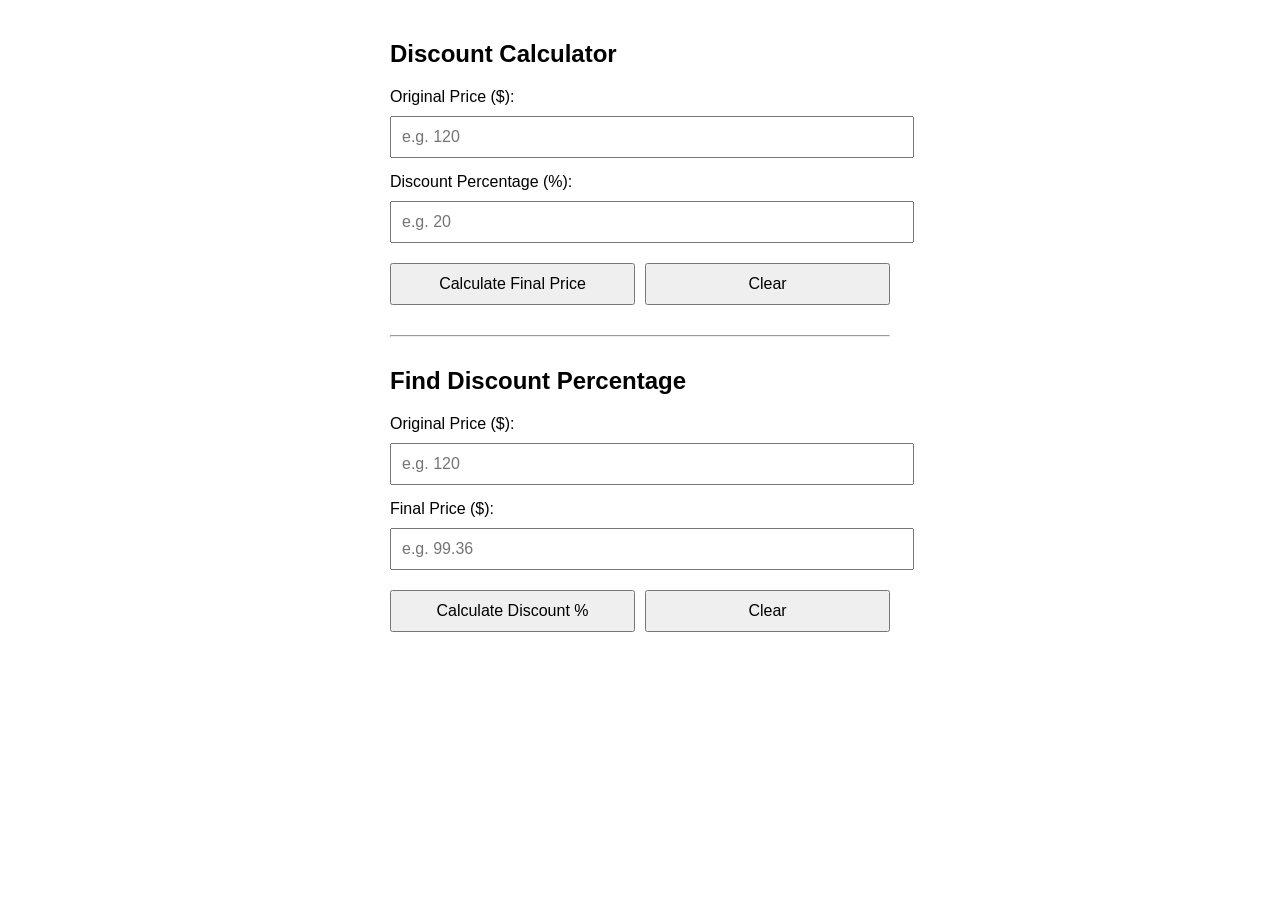
==== index.html @ 714f357c "Update and rename Discount_Calculator2.html to index.html" ====
<!DOCTYPE html>
<html>
<head>
  <title>Discount Tools</title>
  <style>
    body { font-family: Arial, sans-serif; padding: 20px; max-width: 500px; margin: auto; }
    input, button { width: 100%; padding: 10px; margin-top: 10px; font-size: 16px; }
    label { display: block; margin-top: 15px; }
    #result1, #result2 { margin-top: 20px; font-weight: bold; }
    .btn-group { display: flex; gap: 10px; margin-top: 10px; }
    .btn-group button { flex: 1; }
    hr { margin: 30px 0; }
  </style>
</head>
<body>
  <h2>Discount Calculator</h2>
  
  <label>Original Price ($):
    <input type="number" id="origPrice1" placeholder="e.g. 120">
  </label>
  <label>Discount Percentage (%):
    <input type="number" id="discountPercent" placeholder="e.g. 20">
  </label>

  <div class="btn-group">
    <button onclick="calculateFinalPrice()">Calculate Final Price</button>
    <button onclick="clearCalc1()">Clear</button>
  </div>

  <div id="result1"></div>

  <hr>

  <h2>Find Discount Percentage</h2>
  
  <label>Original Price ($):
    <input type="number" id="origPrice2" placeholder="e.g. 120">
  </label>
  <label>Final Price ($):
    <input type="number" id="finalPrice" placeholder="e.g. 99.36">
  </label>

  <div class="btn-group">
    <button onclick="calculateDiscountPercent()">Calculate Discount %</button>
    <button onclick="clearCalc2()">Clear</button>
  </div>

  <div id="result2"></div>

  <script>
    function calculateFinalPrice() {
      const originalPrice = parseFloat(document.getElementById("origPrice1").value);
      const discountPercent = parseFloat(document.getElementById("discountPercent").value);
      if (isNaN(originalPrice) || isNaN(discountPercent)) {
        document.getElementById("result1").innerText = "Please enter valid numbers.";
        return;
      }
      const discountAmount = (originalPrice * discountPercent) / 100;
      const finalPrice = originalPrice - discountAmount;
      document.getElementById("result1").innerText = 
        `Discount: $${discountAmount.toFixed(2)}\nFinal Price: $${finalPrice.toFixed(2)}`;
    }

    function calculateDiscountPercent() {
      const originalPrice = parseFloat(document.getElementById("origPrice2").value);
      const finalPrice = parseFloat(document.getElementById("finalPrice").value);
      if (isNaN(originalPrice) || isNaN(finalPrice) || finalPrice > originalPrice) {
        document.getElementById("result2").innerText = "Please enter valid values (final price should be less than original).";
        return;
      }
      const discountPercent = ((originalPrice - finalPrice) / originalPrice) * 100;
      const discountAmount = originalPrice - finalPrice;
      document.getElementById("result2").innerText = 
        `Discount Amount: $${discountAmount.toFixed(2)}\nDiscount: ${discountPercent.toFixed(2)}%`;
    }

    function clearCalc1() {
      document.getElementById("origPrice1").value = "";
      document.getElementById("discountPercent").value = "";
      document.getElementById("result1").innerText = "";
    }

    function clearCalc2() {
      document.getElementById("origPrice2").value = "";
      document.getElementById("finalPrice").value = "";
      document.getElementById("result2").innerText = "";
    }
  </script>
</body>
</html>
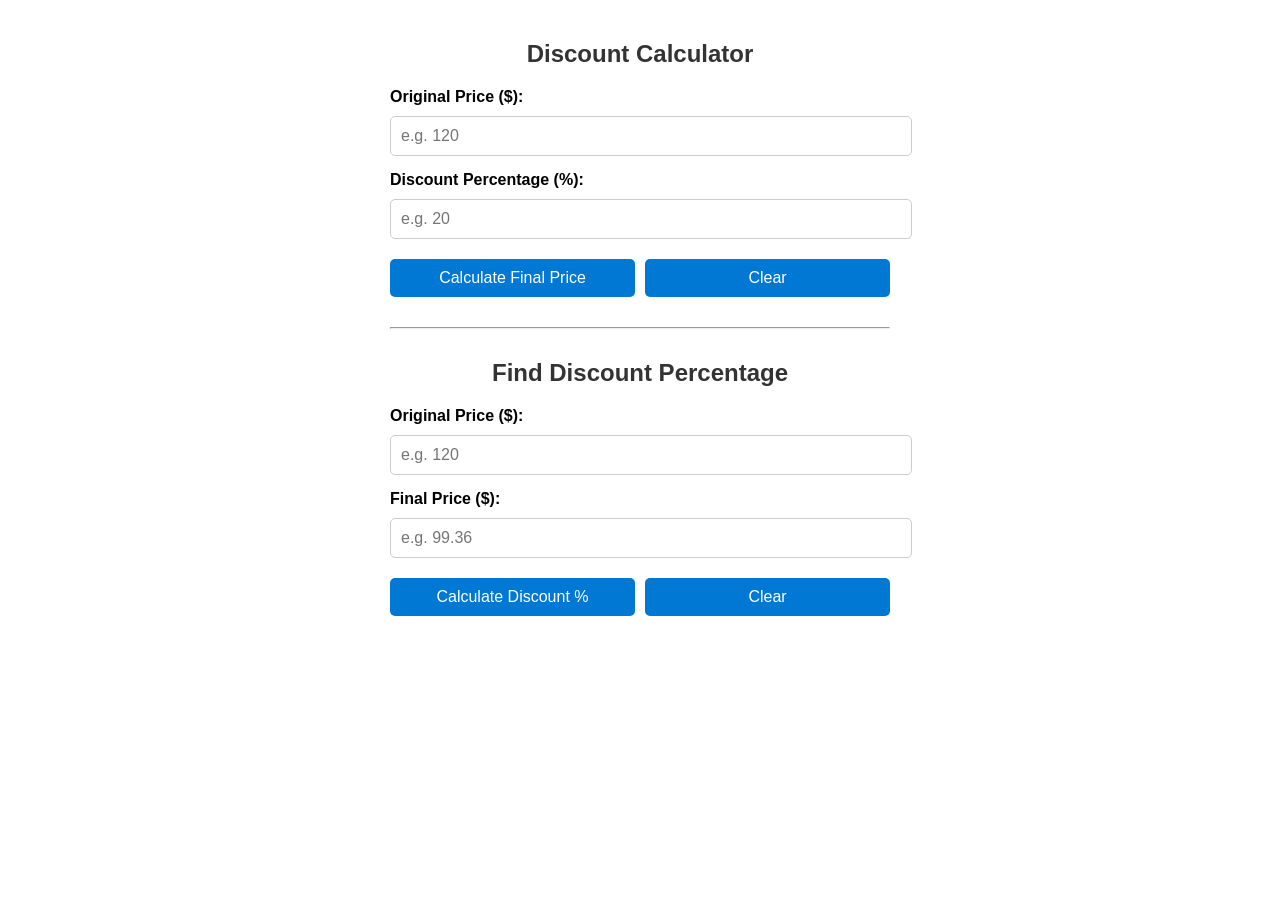
==== commit 9cf6c46a: "updated styling" ====
--- a/index.html
+++ b/index.html
@@ -2,6 +2,8 @@
 <html>
 <head>
   <title>Discount Tools</title>
+  <link rel="stylesheet" href="styles.css">
+
   <style>
     body { font-family: Arial, sans-serif; padding: 20px; max-width: 500px; margin: auto; }
     input, button { width: 100%; padding: 10px; margin-top: 10px; font-size: 16px; }
--- a/styles.css
+++ b/styles.css
@@ -0,0 +1,70 @@
+<style>
+  body {
+    font-family: 'Segoe UI', sans-serif;
+    background-color: #f9f9f9;
+    margin: 0;
+    padding: 20px;
+  }
+
+  .container {
+    background: black;
+    max-width: 500px;
+    margin: 30px auto;
+    padding: 30px;
+    box-shadow: 0 0 15px rgba(0,0,0,0.1);
+    border-radius: 10px;
+  }
+
+  h1, h2 {
+    color: #333;
+    text-align: center;
+  }
+
+  label {
+    margin-top: 15px;
+    display: block;
+    font-weight: bold;
+  }
+
+  input {
+    width: 100%;
+    padding: 10px;
+    margin-top: 5px;
+    font-size: 1em;
+    border: 1px solid #ccc;
+    border-radius: 5px;
+  }
+
+  .btn-group {
+    display: flex;
+    gap: 10px;
+    margin-top: 15px;
+  }
+
+  .btn-group button {
+    flex: 1;
+    padding: 10px;
+    font-size: 1em;
+    background-color: #0078d4;
+    color: white;
+    border: none;
+    border-radius: 5px;
+    cursor: pointer;
+  }
+
+  .btn-group button:hover {
+    background-color: #005fa3;
+  }
+
+  #result1, #result2 {
+    margin-top: 20px;
+    font-weight: bold;
+    color: #444;
+  }
+
+  @media (max-width: 600px) {
+    .container {
+      padding: 20px;
+    }
+  }
+</style>
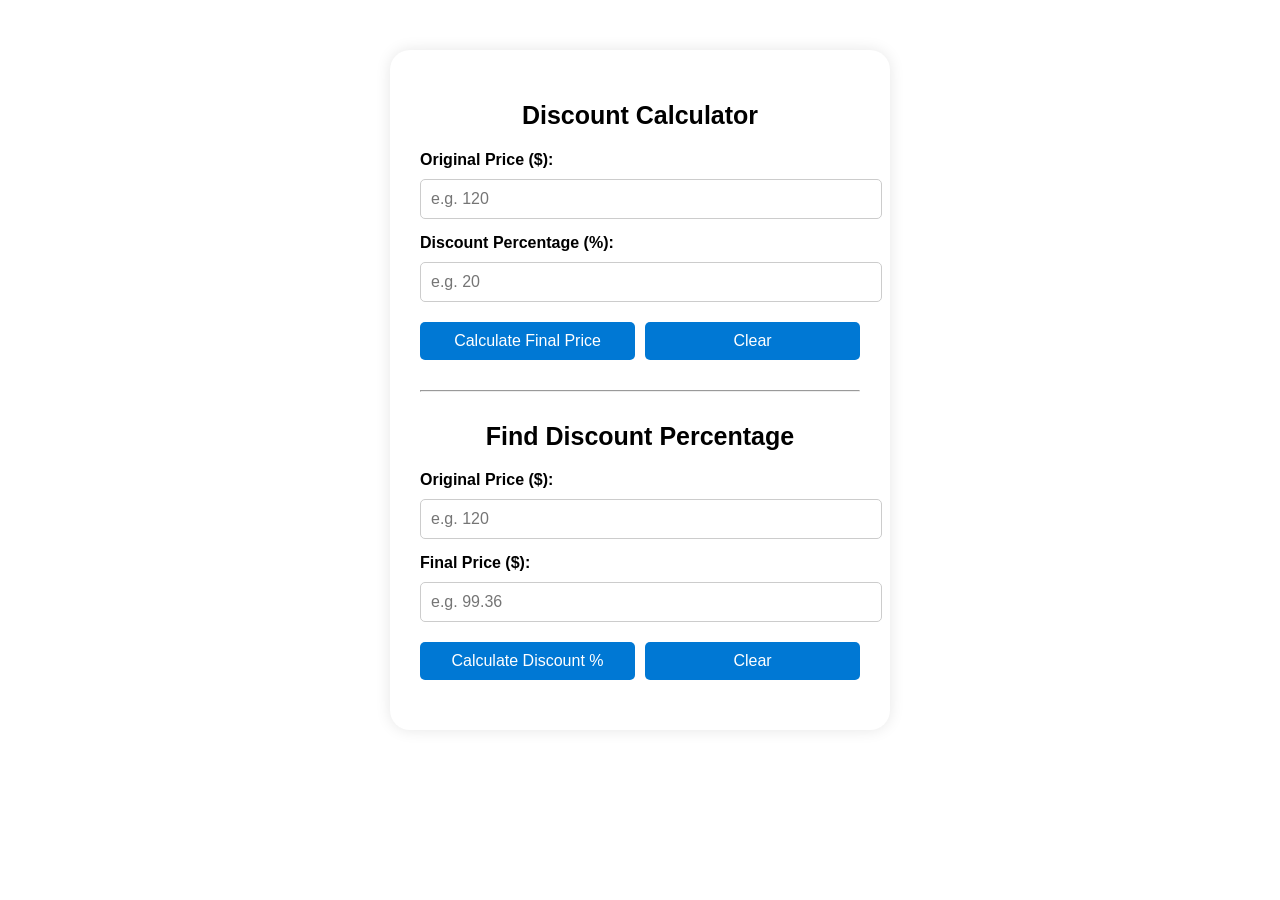
==== commit 340f5a62: "Add local image banner" ====
--- a/index.html
+++ b/index.html
@@ -15,8 +15,14 @@
   </style>
 </head>
 <body>
+    <div class="container"
+     <img src="images/OSBLACK.png" alt="Discount Banner" />
+
+
+
+   <div>
   <h2>Discount Calculator</h2>
-  
+
   <label>Original Price ($):
     <input type="number" id="origPrice1" placeholder="e.g. 120">
   </label>
@@ -34,7 +40,7 @@
   <hr>
 
   <h2>Find Discount Percentage</h2>
-  
+
   <label>Original Price ($):
     <input type="number" id="origPrice2" placeholder="e.g. 120">
   </label>
@@ -48,7 +54,8 @@
   </div>
 
   <div id="result2"></div>
-
+ </div>
+</body>
   <script>
     function calculateFinalPrice() {
       const originalPrice = parseFloat(document.getElementById("origPrice1").value);
@@ -88,5 +95,5 @@
       document.getElementById("result2").innerText = "";
     }
   </script>
-</body>
+
 </html>
--- a/styles.css
+++ b/styles.css
@@ -1,4 +1,5 @@
-<style>
+<style >
+
   body {
     font-family: 'Segoe UI', sans-serif;
     background-color: #f9f9f9;
@@ -7,17 +8,18 @@
   }
 
   .container {
-    background: black;
+    background: white;
     max-width: 500px;
     margin: 30px auto;
     padding: 30px;
     box-shadow: 0 0 15px rgba(0,0,0,0.1);
-    border-radius: 10px;
+    border-radius: 20px;
   }
 
   h1, h2 {
-    color: #333;
+    color: black;
     text-align: center;
+    font-size: 25px
   }
 
   label {
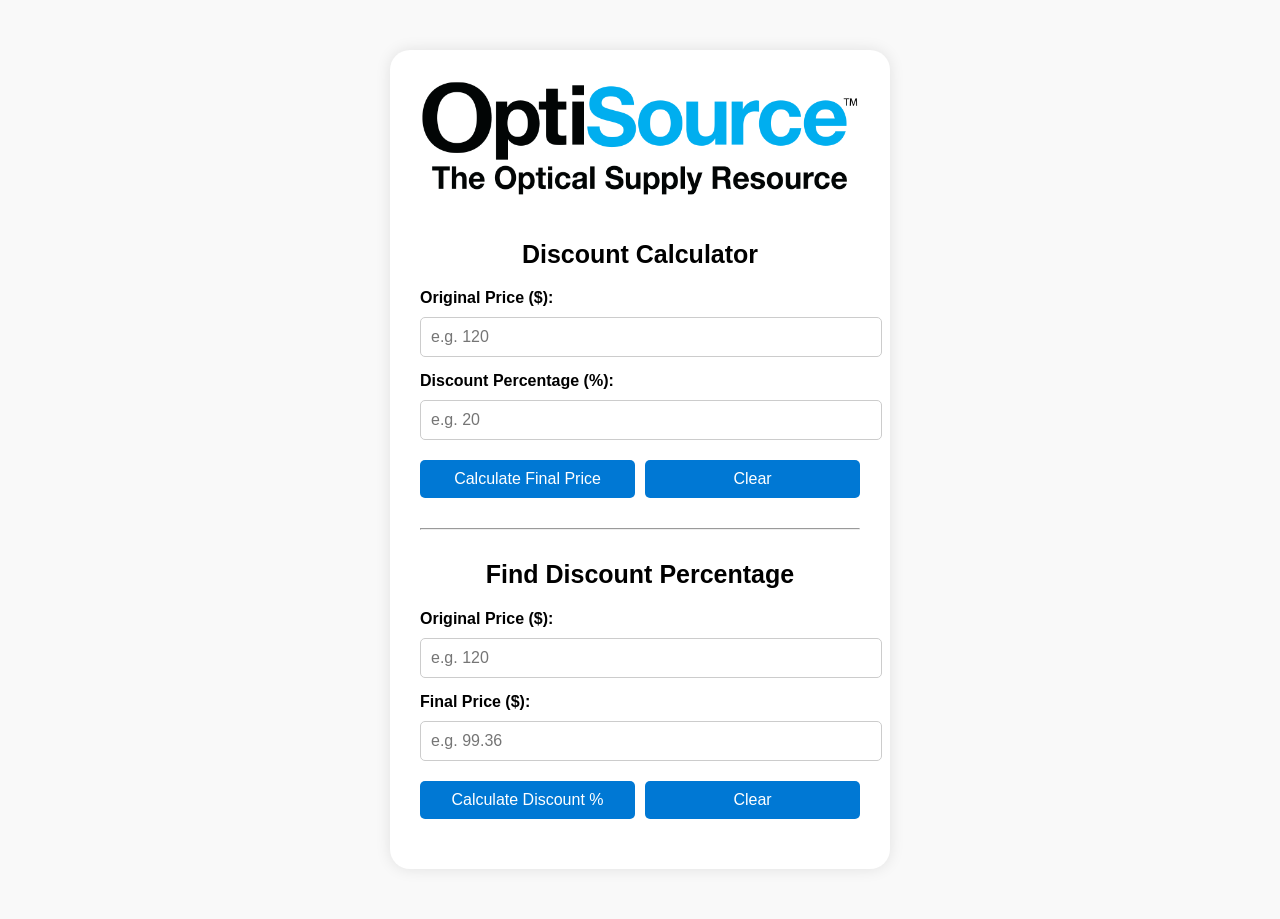
==== commit d3bad7dd: "updated code v2" ====
--- a/index.html
+++ b/index.html
@@ -1,6 +1,8 @@
 <!DOCTYPE html>
 <html>
 <head>
+  <meta charset="UTF-8" />
+  <meta name="viewport" content="width=device-width, initial-scale=1.0" />
   <title>Discount Tools</title>
   <link rel="stylesheet" href="styles.css">
 
@@ -15,8 +17,8 @@
   </style>
 </head>
 <body>
-    <div class="container"
-     <img src="images/OSBLACK.png" alt="Discount Banner" />
+   <div class="container">
+     <img src="images/OSBLACK.png" alt="Discount Banner" alt="Logo" style="width: 100%; height: auto; margin-bottom: 20px;">
 
 
 
--- a/styles.css
+++ b/styles.css
@@ -1,6 +1,4 @@
-<style >
-
-  body {
+ body {
     font-family: 'Segoe UI', sans-serif;
     background-color: #f9f9f9;
     margin: 0;
@@ -62,6 +60,7 @@
     margin-top: 20px;
     font-weight: bold;
     color: #444;
+    white-space: pre-wrap;
   }
 
   @media (max-width: 600px) {
@@ -69,4 +68,4 @@
       padding: 20px;
     }
   }
-</style>+  
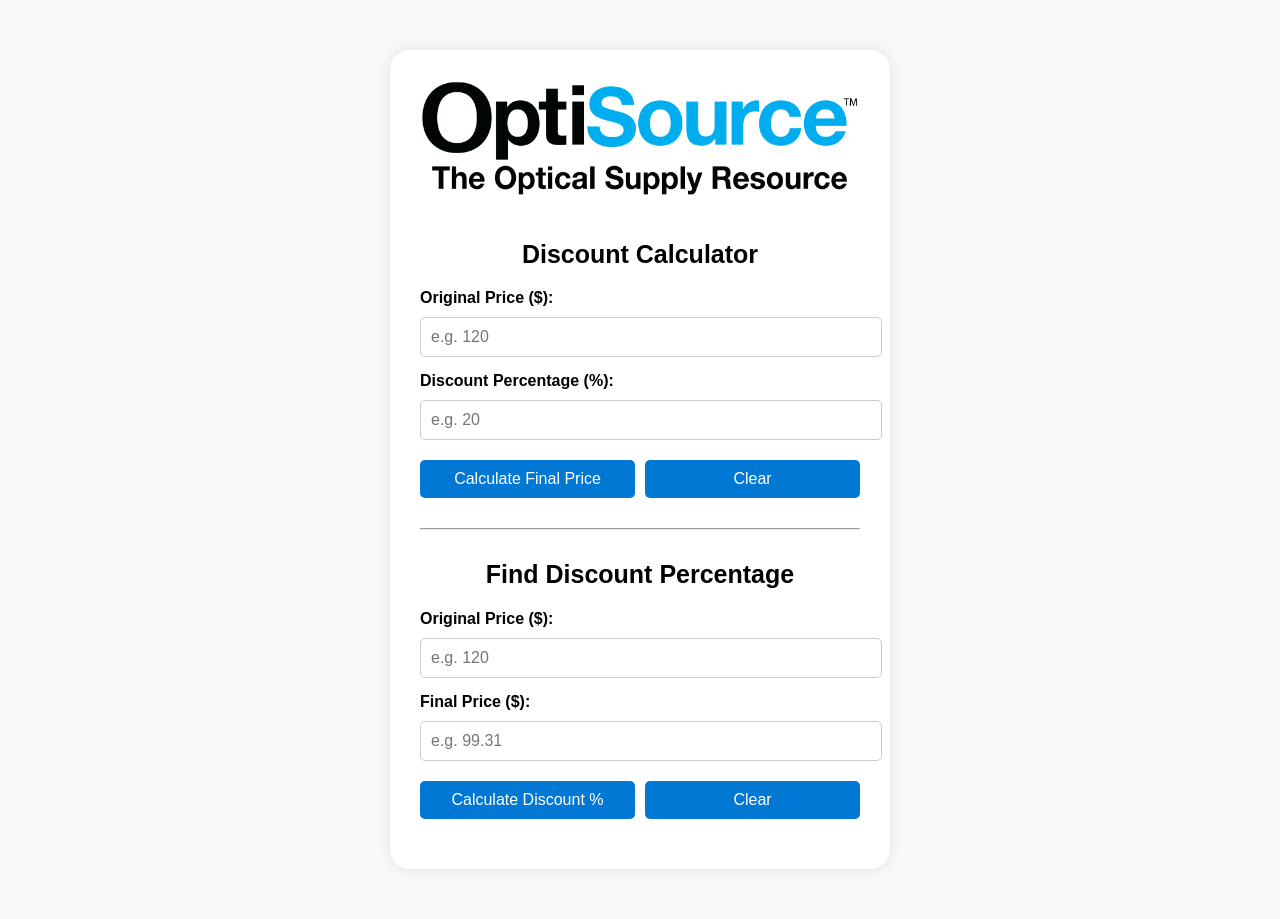
==== commit f3526faa: "keyboard update 2" ====
--- a/index.html
+++ b/index.html
@@ -26,10 +26,10 @@
   <h2>Discount Calculator</h2>
 
   <label>Original Price ($):
-    <input type="number" id="origPrice1" placeholder="e.g. 120">
+    <input type="text" inputmode="numeric" pattern="[0-9]*" id="origPrice1" placeholder="e.g. 120">
   </label>
   <label>Discount Percentage (%):
-    <input type="number" id="discountPercent" placeholder="e.g. 20">
+    <input type="text" inputmode="numeric" pattern="[0-9]*" id="discountPercent" placeholder="e.g. 20">
   </label>
 
   <div class="btn-group">
@@ -44,10 +44,10 @@
   <h2>Find Discount Percentage</h2>
 
   <label>Original Price ($):
-    <input type="number" id="origPrice2" placeholder="e.g. 120">
+    <input type="text" inputmode="numeric" pattern="[0-9]*"  id="origPrice2" placeholder="e.g. 120">
   </label>
   <label>Final Price ($):
-    <input type="number" id="finalPrice" placeholder="e.g. 99.36">
+    <input type="text" inputmode="numeric" pattern="[0-9]*"  id="finalPrice" placeholder="e.g. 99.31">
   </label>
 
   <div class="btn-group">
